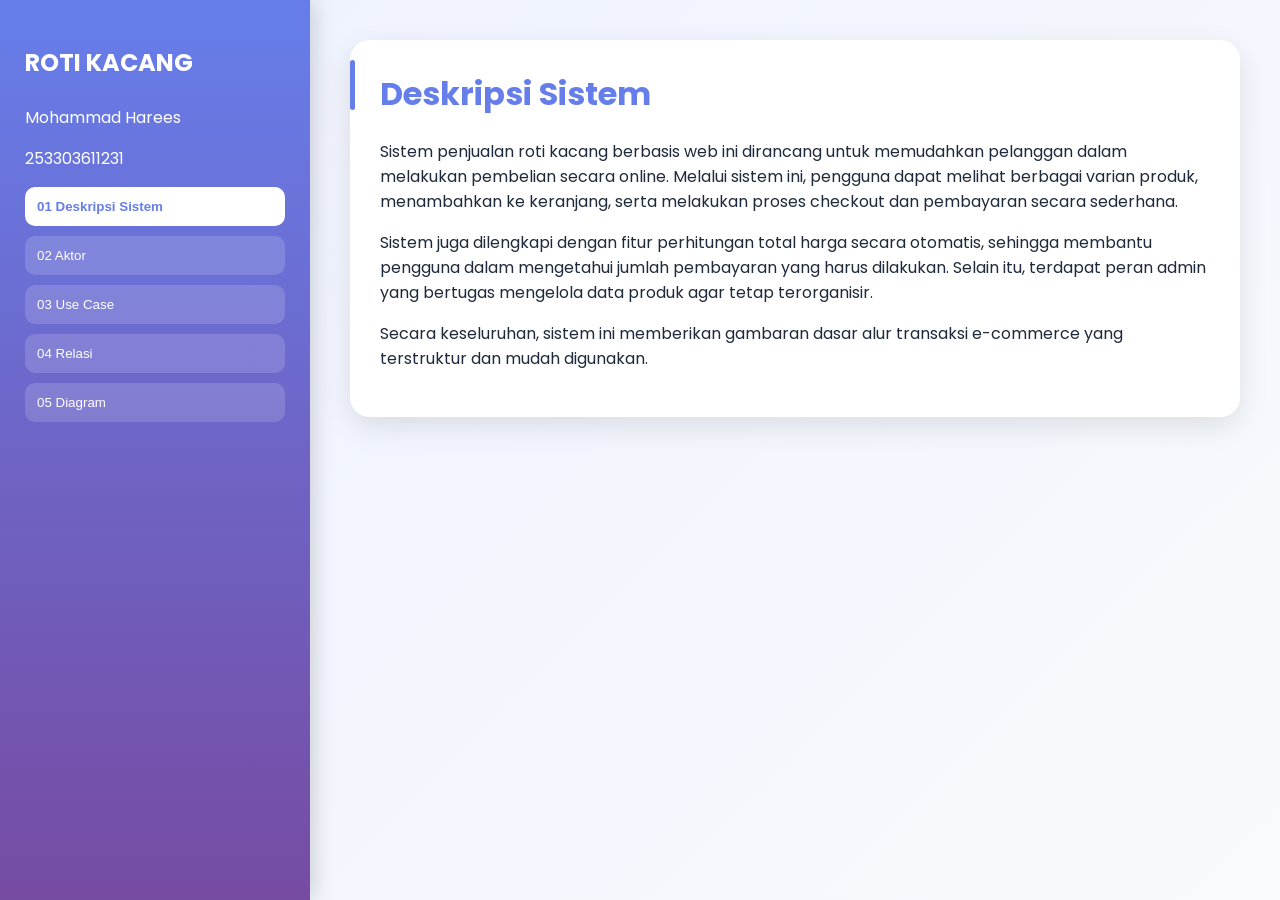
==== index.html @ 40ca165e "Rename usecase.html to index.html" ====
<!DOCTYPE html>
<html lang="id">
<head>
<meta charset="UTF-8">
<title>Usecase Roti kacang</title>

<link rel="stylesheet" href="usecase.css">
<link href="https://fonts.googleapis.com/css2?family=Poppins:wght@300;400;600&display=swap" rel="stylesheet">
</head>

<body>

<div class="container">

    <!-- SIDEBAR -->
    <div class="sidebar">
        <h2>ROTI KACANG</h2>

        <P>
            Mohammad Harees
        <p> 253303611231</p>
            
        </P>

        <button onclick="showStep(1)">01 Deskripsi Sistem</button>
        <button onclick="showStep(2)">02 Aktor</button>
        <button onclick="showStep(3)">03 Use Case</button>
        <button onclick="showStep(4)">04 Relasi</button>
        <button onclick="showStep(5)">05 Diagram</button>
    </div>

    <!-- CONTENT -->
    <div class="content">

        <!-- STEP 1 -->
        <div id="step1" class="step">
    <div class="card">
        <h1>Deskripsi Sistem</h1>

        <p>
            Sistem penjualan roti kacang berbasis web ini dirancang untuk memudahkan pelanggan dalam melakukan pembelian secara online. Melalui sistem ini, pengguna dapat melihat berbagai varian produk, menambahkan ke keranjang, serta melakukan proses checkout dan pembayaran secara sederhana.
        </p>

        <p>
            Sistem juga dilengkapi dengan fitur perhitungan total harga secara otomatis, sehingga membantu pengguna dalam mengetahui jumlah pembayaran yang harus dilakukan. Selain itu, terdapat peran admin yang bertugas mengelola data produk agar tetap terorganisir.
        </p>

        <p>
            Secara keseluruhan, sistem ini memberikan gambaran dasar alur transaksi e-commerce yang terstruktur dan mudah digunakan.
        </p>

    </div>
</div>

        <!-- STEP 2 -->
        <div id="step2" class="step">
            <div class="card">
                <h1>Aktor</h1>

                <ul>
                    <li><b>Pelanggan</b> → melakukan login, memilih produk, dan melakukan pembelian</li>
                    <li><b>Admin</b> → mengelola data produk yang tersedia</li>
                </ul>

                <p>
                    Aktor dalam sistem ini dibagi menjadi dua peran utama, yaitu pelanggan sebagai pengguna utama sistem dan admin sebagai pengelola sistem.
                </p>
            </div>
        </div>

        <!-- STEP 3 -->
      <div id="step3" class="step">
    <div class="card">
        <h1>Use Case</h1>

        <div class="usecase-container">

            <!-- USER -->
            <div class="usecase-box">
                <h3>👤 User (Pelanggan)</h3>
                <ul>
                    <li>Login ke sistem</li>
                    <li>Melihat daftar produk</li>
                    <li>Memilih varian roti</li>
                    <li>Menambahkan ke keranjang</li>
                    <li>Melihat total harga</li>
                    <li>Melakukan checkout</li>
                    <li>Melakukan pembayaran</li>
                </ul>
            </div>

            <!-- ADMIN -->
            <div class="usecase-box">
                <h3>🛠️ Admin</h3>
                <ul>
                    <li>Login ke sistem</li>
                    <li>Menambah produk</li>
                    <li>Mengedit produk</li>
                    <li>Menghapus produk</li>
                    <li>Mengelola informasi produk</li>
                </ul>
            </div>

        </div>

        <p>
            Use case dibagi menjadi dua bagian utama, yaitu aktivitas user dalam proses pembelian dan aktivitas admin dalam mengelola produk.
        </p>

    </div>
</div>

        <!-- STEP 4 -->
        <div id="step4" class="step">
            <div class="card">
                <h1>Relasi</h1>

                <p>
                    Pelanggan memiliki hubungan langsung dengan seluruh proses transaksi dalam sistem, mulai dari login hingga pembayaran. Setiap aktivitas yang dilakukan pelanggan merupakan bagian dari alur utama sistem.
                </p>

                <p>
                    Admin memiliki relasi terhadap pengelolaan produk, yang secara tidak langsung mempengaruhi pengalaman pengguna dalam menggunakan sistem.
                </p>
            </div>
        </div>

        <!-- STEP 5 -->
        <div id="step5" class="step">
            <div class="card">
                <h1>Diagram UML</h1>

                <p>
                    Berikut merupakan diagram use case yang dibuat menggunakan draw.io sebagai representasi visual dari sistem:
                </p>

                <!-- GANTI DENGAN FILE LU -->
                <img src="harees.drawio.png" alt="diagram" class="diagram">
            </div>
        </div>

    </div>

</div>

<script src="usecase.js"></script>
</body>
</html>
---- usecase.css ----
body {
    margin: 0;
    font-family: 'Poppins', sans-serif;
    background: linear-gradient(135deg, #eef2ff, #f8fafc);
    color: #1e293b;
}

/* LAYOUT */
.container {
    display: flex;
    height: 100vh;
}

/* SIDEBAR */
.sidebar {
    width: 260px;
    background: linear-gradient(180deg, #667eea, #764ba2);
    color: white;
    padding: 25px;
    box-shadow: 5px 0 20px rgba(0,0,0,0.15);
}

.sidebar h2 {
    margin-bottom: 25px;
}

/* MENU */
.sidebar button {
    display: block;
    width: 100%;
    margin: 10px 0;
    padding: 12px;
    border: none;
    border-radius: 10px;
    background: rgba(255,255,255,0.15);
    color: white;
    cursor: pointer;
    text-align: left;
    transition: 0.3s;
}

.sidebar button:hover {
    background: rgba(255,255,255,0.35);
    transform: translateX(5px);
}

.sidebar button.active {
    background: white;
    color: #667eea;
    font-weight: bold;
}

/* CONTENT */
.content {
    flex: 1;
    padding: 40px;
    overflow-y: auto;
}

/* STEP */
.step {
    display: none;
    animation: fadeIn 0.3s ease;
}

.step.active {
    display: block;
}

/* ANIMATION */
@keyframes fadeIn {
    from { opacity: 0; transform: translateY(10px); }
    to { opacity: 1; transform: translateY(0); }
}

/* CARD */
.card {
    background: rgba(255,255,255,0.95);
    backdrop-filter: blur(8px);
    padding: 30px;
    border-radius: 20px;
    box-shadow: 0 10px 30px rgba(0,0,0,0.1);
    position: relative;
}

/* AKSEN */
.card::before {
    content: "";
    position: absolute;
    left: 0;
    top: 20px;
    height: 50px;
    width: 5px;
    background: #667eea;
    border-radius: 5px;
}

/* TITLE */
.card h1 {
    margin-top: 0;
    color: #667eea;
}

/* ========================= */
/* USE CASE SIDE BY SIDE FIX */
/* ========================= */

.usecase-container {
    display: flex;
    justify-content: space-between;
    align-items: flex-start;
    gap: 20px;
}

/* BOX USER & ADMIN */
.usecase-box {
    width: 48%;
    background: #f8fafc;
    padding: 20px;
    border-radius: 15px;
    box-shadow: 0 5px 15px rgba(0,0,0,0.08);
    transition: 0.3s;
}

.usecase-box:hover {
    transform: translateY(-5px);
}

/* TITLE BOX */
.usecase-box h3 {
    margin-top: 0;
    color: #667eea;
}

/* LIST */
.usecase-box ul {
    padding-left: 20px;
}

.usecase-box li {
    margin: 8px 0;
}

/* DIAGRAM */
.diagram {
    width: 100%;
    max-width: 650px;
    margin-top: 20px;
    border-radius: 15px;
    box-shadow: 0 10px 25px rgba(0,0,0,0.2);
}
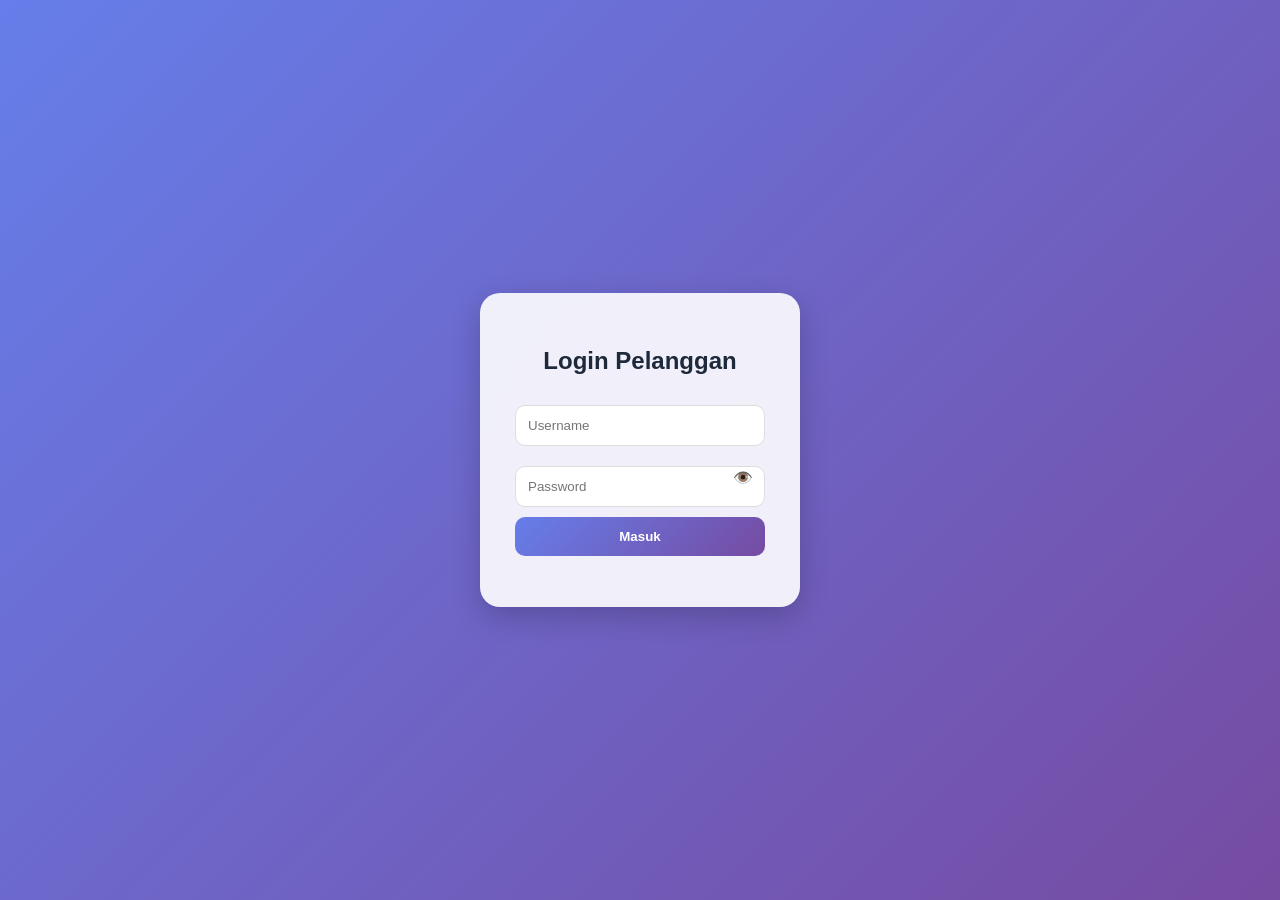
==== commit d9046d20: "Add files via upload" ====
--- a/index.html
+++ b/index.html
@@ -2,147 +2,22 @@
 <html lang="id">
 <head>
 <meta charset="UTF-8">
-<title>Usecase Roti kacang</title>
+<title>Roti Kacang Tebing Tinggi</title>
 
-<link rel="stylesheet" href="usecase.css">
-<link href="https://fonts.googleapis.com/css2?family=Poppins:wght@300;400;600&display=swap" rel="stylesheet">
+<script>
+window.onload = function() {
+    let status = localStorage.getItem("login");
+
+    if (status === "true") {
+        window.location.href = "produk.html";
+    } else {
+        window.location.href = "login.html";
+    }
+}
+</script>
+
 </head>
-
 <body>
-
-<div class="container">
-
-    <!-- SIDEBAR -->
-    <div class="sidebar">
-        <h2>ROTI KACANG</h2>
-
-        <P>
-            Mohammad Harees
-        <p> 253303611231</p>
-            
-        </P>
-
-        <button onclick="showStep(1)">01 Deskripsi Sistem</button>
-        <button onclick="showStep(2)">02 Aktor</button>
-        <button onclick="showStep(3)">03 Use Case</button>
-        <button onclick="showStep(4)">04 Relasi</button>
-        <button onclick="showStep(5)">05 Diagram</button>
-    </div>
-
-    <!-- CONTENT -->
-    <div class="content">
-
-        <!-- STEP 1 -->
-        <div id="step1" class="step">
-    <div class="card">
-        <h1>Deskripsi Sistem</h1>
-
-        <p>
-            Sistem penjualan roti kacang berbasis web ini dirancang untuk memudahkan pelanggan dalam melakukan pembelian secara online. Melalui sistem ini, pengguna dapat melihat berbagai varian produk, menambahkan ke keranjang, serta melakukan proses checkout dan pembayaran secara sederhana.
-        </p>
-
-        <p>
-            Sistem juga dilengkapi dengan fitur perhitungan total harga secara otomatis, sehingga membantu pengguna dalam mengetahui jumlah pembayaran yang harus dilakukan. Selain itu, terdapat peran admin yang bertugas mengelola data produk agar tetap terorganisir.
-        </p>
-
-        <p>
-            Secara keseluruhan, sistem ini memberikan gambaran dasar alur transaksi e-commerce yang terstruktur dan mudah digunakan.
-        </p>
-
-    </div>
-</div>
-
-        <!-- STEP 2 -->
-        <div id="step2" class="step">
-            <div class="card">
-                <h1>Aktor</h1>
-
-                <ul>
-                    <li><b>Pelanggan</b> → melakukan login, memilih produk, dan melakukan pembelian</li>
-                    <li><b>Admin</b> → mengelola data produk yang tersedia</li>
-                </ul>
-
-                <p>
-                    Aktor dalam sistem ini dibagi menjadi dua peran utama, yaitu pelanggan sebagai pengguna utama sistem dan admin sebagai pengelola sistem.
-                </p>
-            </div>
-        </div>
-
-        <!-- STEP 3 -->
-      <div id="step3" class="step">
-    <div class="card">
-        <h1>Use Case</h1>
-
-        <div class="usecase-container">
-
-            <!-- USER -->
-            <div class="usecase-box">
-                <h3>👤 User (Pelanggan)</h3>
-                <ul>
-                    <li>Login ke sistem</li>
-                    <li>Melihat daftar produk</li>
-                    <li>Memilih varian roti</li>
-                    <li>Menambahkan ke keranjang</li>
-                    <li>Melihat total harga</li>
-                    <li>Melakukan checkout</li>
-                    <li>Melakukan pembayaran</li>
-                </ul>
-            </div>
-
-            <!-- ADMIN -->
-            <div class="usecase-box">
-                <h3>🛠️ Admin</h3>
-                <ul>
-                    <li>Login ke sistem</li>
-                    <li>Menambah produk</li>
-                    <li>Mengedit produk</li>
-                    <li>Menghapus produk</li>
-                    <li>Mengelola informasi produk</li>
-                </ul>
-            </div>
-
-        </div>
-
-        <p>
-            Use case dibagi menjadi dua bagian utama, yaitu aktivitas user dalam proses pembelian dan aktivitas admin dalam mengelola produk.
-        </p>
-
-    </div>
-</div>
-
-        <!-- STEP 4 -->
-        <div id="step4" class="step">
-            <div class="card">
-                <h1>Relasi</h1>
-
-                <p>
-                    Pelanggan memiliki hubungan langsung dengan seluruh proses transaksi dalam sistem, mulai dari login hingga pembayaran. Setiap aktivitas yang dilakukan pelanggan merupakan bagian dari alur utama sistem.
-                </p>
-
-                <p>
-                    Admin memiliki relasi terhadap pengelolaan produk, yang secara tidak langsung mempengaruhi pengalaman pengguna dalam menggunakan sistem.
-                </p>
-            </div>
-        </div>
-
-        <!-- STEP 5 -->
-        <div id="step5" class="step">
-            <div class="card">
-                <h1>Diagram UML</h1>
-
-                <p>
-                    Berikut merupakan diagram use case yang dibuat menggunakan draw.io sebagai representasi visual dari sistem:
-                </p>
-
-                <!-- GANTI DENGAN FILE LU -->
-                <img src="harees.drawio.png" alt="diagram" class="diagram">
-            </div>
-        </div>
-
-    </div>
-
-</div>
-
-<script src="usecase.js"></script>
+<p style="text-align:center;margin-top:50px;">loading...</p>
 </body>
-</html>
+</html>
